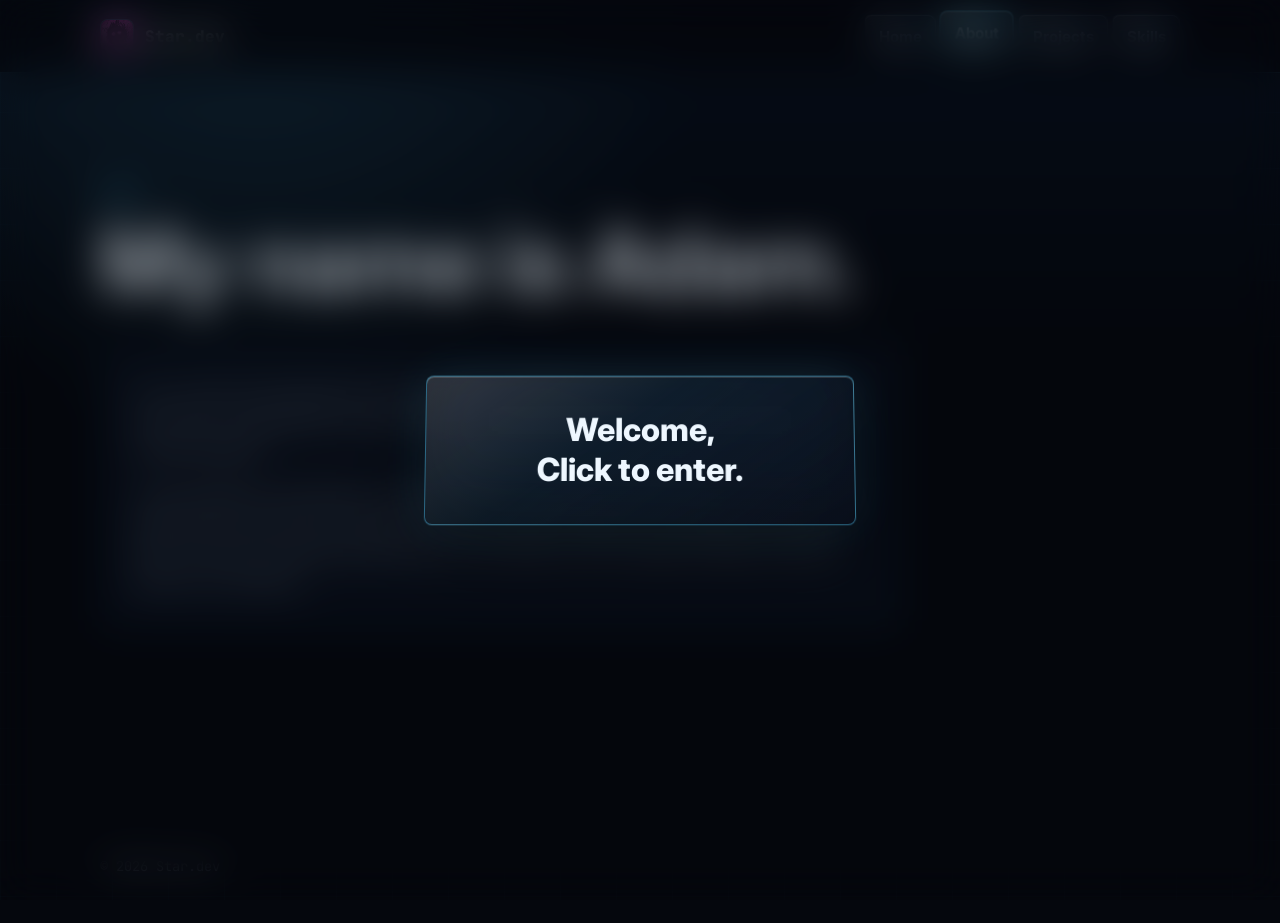
==== about.html @ d6911244 "first commit" ====
<!DOCTYPE html>
<html lang="en">
<head>
  <meta charset="UTF-8">
  <meta name="viewport" content="width=device-width, initial-scale=1.0">
  <meta name="description" content="About me - my programmer profile for Star.dev.">
  <title>star.dev</title>
  <link rel="preconnect" href="https://fonts.googleapis.com">
  <link rel="preconnect" href="https://fonts.gstatic.com" crossorigin>
  <link href="https://fonts.googleapis.com/css2?family=Inter:wght@400;500;600;700;800&family=JetBrains+Mono:wght@500;600;700&display=swap" rel="stylesheet">
  <link rel="icon" type="image/jpeg" href="assets/adamsrealm1.jpg">
  <link rel="apple-touch-icon" href="assets/adamsrealm1.jpg">
  <link rel="stylesheet" href="styles.css">
</head>
<body>
  <a class="skip-link" href="#main">Skip to content</a>

  <header class="site-header">
    <nav class="nav" aria-label="Primary navigation">
      <a class="brand" href="index.html" aria-label="Star.dev home">
        <img class="brand__mark" src="assets/adamsrealm1.jpg" alt="Star.dev logo">
        <span>Star.dev</span>
      </a>

      <button class="nav__toggle" id="menuToggle" type="button" aria-label="Open navigation" aria-expanded="false" aria-controls="navLinks">
        <span></span>
        <span></span>
      </button>

      <div class="nav__links" id="navLinks">
        <a href="index.html">Home</a>
        <a class="is-active" aria-current="page" href="about.html">About</a>
        <a href="projects.html">Projects</a>
        <a href="skills.html">Skills</a>
      </div>
    </nav>
  </header>

  <main class="page" id="main">
    <section class="page-heading">
      <p class="eyebrow">About</p>
      <h1>My name is Adam.</h1>
    </section>

    <section class="content-panel">
      <p>
        I am a coder and programmar who likes building <strong>useless</strong> programs and stuff that I find fun. I have been a programmar for like idk maybe 3+ years, yeah i think so. i think i farted. uh enough yapping. 
      </p>
      <p>
        I have experience with Python, HTML/CSS/JS, and a bit of C#. I have made a lot of dumb projects that I am proud of (somehow), and I'm always looking for new things to learn and build. I also like to make tools that make my life easier, and I am always looking for ways to improve my workflow. 
      </p>
    </section>
      </div>
    </section>
  </main>

  <footer class="footer">
    <p>&copy; 2026 Star.dev</p>
  </footer>

  <script src="script.js"></script>
</body>
</html>
---- styles.css ----
/* Main edit points: change these variables to adjust the whole site. */
:root {
  --bg: #05070d;
  --panel: #0b1220;
  --panel-soft: rgba(11, 18, 32, 0.78);
  --border: rgba(83, 210, 255, 0.2);
  --border-strong: rgba(83, 210, 255, 0.44);
  --text: #eef7ff;
  --muted: #9fb1c5;
  --accent: #53d2ff;
  --accent-strong: #2f8cff;
  --max-width: 1080px;
  --radius: 8px;
  --font-sans: "Inter", system-ui, -apple-system, BlinkMacSystemFont, "Segoe UI", sans-serif;
  --font-mono: "JetBrains Mono", "Cascadia Code", Consolas, monospace;
}

* {
  box-sizing: border-box;
}

html {
  color-scheme: dark;
}

body {
  min-width: 320px;
  min-height: 100vh;
  margin: 0;
  color: var(--text);
  background:
    radial-gradient(circle at 20% 0%, rgba(83, 210, 255, 0.14), transparent 28rem),
    linear-gradient(180deg, rgba(47, 140, 255, 0.08), transparent 22rem),
    var(--bg);
  font-family: var(--font-sans);
  overflow-x: hidden;
}

body.enter-active {
  overflow: hidden;
}

body::before {
  position: fixed;
  inset: 0;
  z-index: 0;
  pointer-events: none;
  content: "";
  background-image:
    linear-gradient(rgba(83, 210, 255, 0.08) 1px, transparent 1px),
    linear-gradient(90deg, rgba(83, 210, 255, 0.08) 1px, transparent 1px);
  background-size: 56px 56px;
  opacity: 0.4;
  animation: gridMove 22s linear infinite;
}

.site-header,
.page,
.footer {
  position: relative;
  z-index: 1;
}

a {
  color: inherit;
  text-decoration: none;
}

button {
  font: inherit;
  color: inherit;
}

::selection {
  color: #00111f;
  background: var(--accent);
}

.skip-link {
  position: fixed;
  top: 12px;
  left: 12px;
  z-index: 100;
  padding: 0.75rem 1rem;
  color: #00111f;
  background: var(--accent);
  border-radius: var(--radius);
  font-weight: 800;
  transform: translateY(-140%);
  transition: transform 160ms ease;
}

.skip-link:focus {
  transform: translateY(0);
}

.enter-screen {
  position: fixed;
  inset: 0;
  z-index: 1000;
  display: grid;
  place-items: center;
  padding: 1rem;
  background: rgba(5, 7, 13, 0.38);
  backdrop-filter: blur(20px);
  transition: opacity 360ms ease, visibility 360ms ease;
}

.enter-screen.is-hidden {
  visibility: hidden;
  opacity: 0;
  pointer-events: none;
}

.enter-screen__button {
  position: relative;
  width: min(100%, 430px);
  min-height: 150px;
  overflow: hidden;
  padding: 2rem;
  color: var(--text);
  background:
    linear-gradient(145deg, rgba(255, 255, 255, 0.16), rgba(83, 210, 255, 0.06) 42%, rgba(11, 18, 32, 0.78)),
    rgba(11, 18, 32, 0.78);
  border: 1px solid var(--border-strong);
  border-radius: var(--radius);
  box-shadow:
    inset 0 1px 0 rgba(255, 255, 255, 0.22),
    inset 0 -30px 60px rgba(0, 0, 0, 0.22),
    0 24px 80px rgba(0, 0, 0, 0.42),
    0 0 50px rgba(83, 210, 255, 0.12);
  cursor: pointer;
  font-family: var(--font-sans);
  font-size: clamp(1.45rem, 4vw, 2rem);
  font-weight: 800;
  line-height: 1.25;
  text-align: center;
  transform: perspective(900px) rotateX(4deg) translateZ(0);
  transition: border-color 180ms ease, box-shadow 180ms ease, transform 180ms ease;
  animation: glassFloat 4.8s ease-in-out infinite;
}

.enter-screen__button::before {
  position: absolute;
  inset: -45% auto -45% -75%;
  width: 62%;
  content: "";
  background: linear-gradient(90deg, transparent, rgba(255, 255, 255, 0.32), transparent);
  transform: rotate(18deg);
  animation: glassShine 4.2s ease-in-out infinite;
}

.enter-screen__button:hover,
.enter-screen__button:focus-visible {
  border-color: var(--accent);
  box-shadow:
    inset 0 1px 0 rgba(255, 255, 255, 0.3),
    inset 0 -30px 60px rgba(0, 0, 0, 0.2),
    0 30px 90px rgba(0, 0, 0, 0.52),
    0 0 70px rgba(83, 210, 255, 0.24);
  transform: perspective(900px) rotateX(0deg) translateY(-4px) translateZ(18px);
  outline: none;
}

.site-header {
  position: sticky;
  top: 0;
  z-index: 20;
  background: rgba(5, 7, 13, 0.84);
  border-bottom: 1px solid rgba(83, 210, 255, 0.12);
  backdrop-filter: blur(16px);
}

.nav {
  display: flex;
  align-items: center;
  justify-content: space-between;
  gap: 1rem;
  width: min(100% - 2rem, var(--max-width));
  min-height: 72px;
  margin: 0 auto;
}

.brand {
  display: inline-flex;
  align-items: center;
  gap: 0.7rem;
  font-family: var(--font-mono);
  font-weight: 800;
}

.brand__mark {
  width: 34px;
  height: 34px;
  aspect-ratio: 1;
  display: block;
  object-fit: cover;
  object-position: center;
  background: var(--panel);
  border: 1px solid var(--border-strong);
  border-radius: var(--radius);
  box-shadow: 0 0 24px rgba(83, 210, 255, 0.18);
}

.nav__links {
  display: flex;
  align-items: center;
  gap: 0.25rem;
}

.nav__links a,
.nav__links button {
  position: relative;
  overflow: hidden;
  padding: 0.72rem 0.85rem;
  color: var(--muted);
  background:
    linear-gradient(145deg, rgba(255, 255, 255, 0.1), rgba(83, 210, 255, 0.045) 46%, rgba(11, 18, 32, 0.3)),
    rgba(11, 18, 32, 0.26);
  border: 1px solid transparent;
  border-radius: var(--radius);
  cursor: pointer;
  font-size: 0.94rem;
  font-weight: 700;
  box-shadow:
    inset 0 1px 0 rgba(255, 255, 255, 0.11),
    0 8px 18px rgba(0, 0, 0, 0.16);
  transform: perspective(700px) translateZ(0);
  transition: color 180ms ease, background 180ms ease, border-color 180ms ease, box-shadow 180ms ease, transform 180ms ease;
}

.nav__links a::before,
.nav__links button::before,
.button::before,
.simple-card--button::before {
  position: absolute;
  inset: -60% auto -60% -80%;
  width: 58%;
  content: "";
  background: linear-gradient(90deg, transparent, rgba(255, 255, 255, 0.26), transparent);
  transform: rotate(20deg);
  transition: transform 520ms ease;
}

.nav__links a:hover,
.nav__links a:focus-visible,
.nav__links a.is-active,
.nav__links button:hover,
.nav__links button:focus-visible,
.nav__links button.is-active {
  color: var(--text);
  background:
    linear-gradient(145deg, rgba(255, 255, 255, 0.14), rgba(83, 210, 255, 0.1) 42%, rgba(11, 18, 32, 0.48)),
    rgba(83, 210, 255, 0.09);
  border-color: rgba(83, 210, 255, 0.34);
  box-shadow:
    inset 0 1px 0 rgba(255, 255, 255, 0.18),
    0 14px 26px rgba(0, 0, 0, 0.24),
    0 0 28px rgba(83, 210, 255, 0.12);
  transform: perspective(700px) rotateX(7deg) translateY(-2px) translateZ(12px);
  outline: none;
}

.nav__links a:hover::before,
.nav__links a:focus-visible::before,
.nav__links button:hover::before,
.nav__links button:focus-visible::before,
.button:hover::before,
.button:focus-visible::before,
.simple-card--button:hover::before,
.simple-card--button:focus-visible::before {
  transform: translateX(330%) rotate(20deg);
}

.nav__toggle {
  display: none;
  width: 44px;
  aspect-ratio: 1;
  padding: 0;
  background: var(--panel);
  border: 1px solid var(--border);
  border-radius: var(--radius);
  cursor: pointer;
}

.nav__toggle span {
  display: block;
  width: 18px;
  height: 2px;
  margin: 4px auto;
  background: var(--text);
}

.page {
  width: min(100% - 2rem, var(--max-width));
  min-height: calc(100vh - 148px);
  margin: 0 auto;
  padding: clamp(4rem, 9vw, 7rem) 0;
  animation: pageIn 520ms ease both;
}

.tab-panels {
  position: relative;
}

.tab-panel {
  width: 100%;
}

.tab-panel.is-active {
  animation: tabFadeDown 360ms ease both;
}

.tab-panel.is-exiting {
  position: absolute;
  inset: 0 auto auto 0;
  display: block;
  pointer-events: none;
  animation: tabFadeUp 240ms ease both;
}

.page--home {
  display: grid;
  align-content: center;
  gap: clamp(2rem, 5vw, 3rem);
}

.page--home .overview-grid {
  margin-top: clamp(3.5rem, 9vw, 7rem);
}

.hero,
.page-heading {
  max-width: 850px;
}

.eyebrow {
  margin: 0 0 1rem;
  color: var(--accent);
  font-family: var(--font-mono);
  font-size: 0.78rem;
  font-weight: 800;
  letter-spacing: 0.08em;
  text-transform: uppercase;
}

h1,
h2,
p {
  overflow-wrap: anywhere;
}

h1,
h2 {
  margin: 0;
  letter-spacing: 0;
}

h1 {
  max-width: 900px;
  font-size: clamp(2.6rem, 7vw, 5.8rem);
  line-height: 0.98;
}

h2 {
  font-size: clamp(1.25rem, 2vw, 1.55rem);
  line-height: 1.15;
}

.lead,
.content-panel p,
.simple-card p {
  color: var(--muted);
  font-size: 1.03rem;
  line-height: 1.75;
}

.lead {
  max-width: 680px;
  margin: 1.4rem 0 0;
}

.actions {
  display: flex;
  flex-wrap: wrap;
  gap: 0.85rem;
  margin-top: 2rem;
}

.button {
  position: relative;
  display: inline-flex;
  align-items: center;
  justify-content: center;
  min-height: 48px;
  overflow: hidden;
  padding: 0 1.05rem;
  background:
    linear-gradient(145deg, rgba(255, 255, 255, 0.14), rgba(83, 210, 255, 0.065) 46%, rgba(11, 18, 32, 0.76)),
    rgba(11, 18, 32, 0.76);
  border: 1px solid var(--border);
  border-radius: var(--radius);
  cursor: pointer;
  font-weight: 800;
  box-shadow:
    inset 0 1px 0 rgba(255, 255, 255, 0.16),
    inset 0 -18px 34px rgba(0, 0, 0, 0.18),
    0 16px 34px rgba(0, 0, 0, 0.26);
  transform: perspective(800px) translateZ(0);
  transition: border-color 180ms ease, box-shadow 180ms ease, transform 180ms ease, background 180ms ease;
}

.button:hover,
.button:focus-visible {
  border-color: var(--border-strong);
  box-shadow:
    inset 0 1px 0 rgba(255, 255, 255, 0.22),
    inset 0 -18px 34px rgba(0, 0, 0, 0.16),
    0 22px 44px rgba(0, 0, 0, 0.34),
    0 0 36px rgba(83, 210, 255, 0.15);
  transform: perspective(800px) rotateX(6deg) translateY(-4px) translateZ(16px);
  outline: none;
}

.button--primary {
  color: #00111f;
  background:
    linear-gradient(145deg, rgba(255, 255, 255, 0.45), rgba(140, 233, 255, 0.82) 35%, rgba(47, 140, 255, 0.72)),
    linear-gradient(135deg, var(--accent), #8ce9ff);
  border-color: transparent;
}

.overview-grid,
.card-grid {
  display: grid;
  grid-template-columns: repeat(4, 1fr);
  gap: 1rem;
}

.overview-grid--three {
  grid-template-columns: repeat(3, 1fr);
}

.card-grid {
  margin-top: 2.5rem;
}

.simple-card,
.content-panel,
.skill-item {
  background: var(--panel-soft);
  border: 1px solid var(--border);
  border-radius: var(--radius);
  backdrop-filter: blur(14px);
}

.simple-card {
  position: relative;
  display: block;
  min-height: 220px;
  overflow: hidden;
  padding: 1.15rem;
  color: var(--text);
  text-align: left;
  box-shadow:
    inset 0 1px 0 rgba(255, 255, 255, 0.11),
    inset 0 -30px 60px rgba(0, 0, 0, 0.12),
    0 18px 40px rgba(0, 0, 0, 0.22);
  transform: perspective(1000px) translateZ(0);
  transition: border-color 180ms ease, box-shadow 180ms ease, transform 180ms ease, background 180ms ease;
}

.simple-card:hover,
.simple-card:focus-visible {
  border-color: var(--border-strong);
  background:
    linear-gradient(145deg, rgba(255, 255, 255, 0.12), rgba(83, 210, 255, 0.08) 46%, rgba(11, 18, 32, 0.76)),
    var(--panel-soft);
  box-shadow:
    inset 0 1px 0 rgba(255, 255, 255, 0.18),
    inset 0 -30px 60px rgba(0, 0, 0, 0.12),
    0 28px 60px rgba(0, 0, 0, 0.34),
    0 0 46px rgba(83, 210, 255, 0.12);
  transform: perspective(1000px) rotateX(4deg) rotateY(-3deg) translateY(-8px) translateZ(18px);
  outline: none;
}

.simple-card--button {
  width: 100%;
  cursor: pointer;
}

.simple-card > span,
.skill-item span {
  display: block;
  margin-bottom: 1.8rem;
  color: var(--accent);
  font-family: var(--font-mono);
  font-size: 0.78rem;
  font-weight: 800;
  text-transform: uppercase;
}

.simple-card p {
  margin: 1rem 0 0;
}

.content-panel {
  max-width: 800px;
  margin-top: 2.5rem;
  padding: clamp(1.2rem, 3vw, 2rem);
}

.content-panel p {
  margin: 0;
}

.content-panel p + p {
  margin-top: 1rem;
}

.tags {
  display: flex;
  flex-wrap: wrap;
  gap: 0.45rem;
  margin-top: 1.25rem;
}

.tags span {
  padding: 0.35rem 0.55rem;
  color: var(--text);
  background: rgba(255, 255, 255, 0.06);
  border: 1px solid rgba(255, 255, 255, 0.08);
  border-radius: 999px;
  font-family: var(--font-mono);
  font-size: 0.72rem;
}

.skill-list {
  display: grid;
  grid-template-columns: repeat(2, minmax(0, 1fr));
  gap: 0.85rem;
  max-width: 800px;
  margin-top: 2.5rem;
}

.skill-item {
  display: flex;
  align-items: center;
  justify-content: space-between;
  min-height: 76px;
  padding: 1rem;
}

.skill-item span {
  margin-bottom: 0;
}

.skill-item strong {
  font-size: 1.05rem;
}

.footer {
  width: min(100% - 2rem, var(--max-width));
  margin: 0 auto;
  padding: 2rem 0 3rem;
  color: var(--muted);
  font-family: var(--font-mono);
  font-size: 0.85rem;
}

.footer p {
  margin: 0;
}

@keyframes gridMove {
  from {
    background-position: 0 0, 0 0;
  }
  to {
    background-position: 56px 56px, 56px 56px;
  }
}

@keyframes pageIn {
  from {
    opacity: 0;
    transform: translateY(12px);
  }
  to {
    opacity: 1;
    transform: translateY(0);
  }
}

@keyframes tabFadeUp {
  from {
    opacity: 1;
    transform: translateY(0);
  }
  to {
    opacity: 0;
    transform: translateY(-24px);
  }
}

@keyframes tabFadeDown {
  from {
    opacity: 0;
    transform: translateY(-24px);
  }
  to {
    opacity: 1;
    transform: translateY(0);
  }
}

@keyframes glassFloat {
  0%,
  100% {
    transform: perspective(900px) rotateX(4deg) translateY(0) translateZ(0);
  }
  50% {
    transform: perspective(900px) rotateX(2deg) translateY(-8px) translateZ(10px);
  }
}

@keyframes glassShine {
  0%,
  28% {
    transform: translateX(0) rotate(18deg);
  }
  64%,
  100% {
    transform: translateX(330%) rotate(18deg);
  }
}

@media (max-width: 900px) {
  .overview-grid,
  .overview-grid--three,
  .card-grid {
    grid-template-columns: repeat(2, 1fr);
  }
}

@media (max-width: 720px) {
  .nav {
    min-height: 66px;
  }

  .nav__toggle {
    display: block;
  }

  .nav__links {
    position: absolute;
    top: 100%;
    right: 1rem;
    left: 1rem;
    display: grid;
    padding: 0.6rem;
    background: rgba(5, 7, 13, 0.96);
    border: 1px solid var(--border);
    border-radius: var(--radius);
    visibility: hidden;
    opacity: 0;
    transform: translateY(-8px);
    transition: opacity 160ms ease, transform 160ms ease, visibility 160ms ease;
  }

  .nav__links.is-open {
    visibility: visible;
    opacity: 1;
    transform: translateY(0);
  }

  .nav__links a,
  .nav__links button {
    padding: 0.9rem;
  }

  .page {
    min-height: calc(100vh - 142px);
    padding: 3.5rem 0;
  }

  .overview-grid,
  .overview-grid--three,
  .card-grid,
  .skill-list {
    grid-template-columns: 1fr;
  }

  .actions .button {
    width: 100%;
  }
}

@media (max-width: 430px) {
  .brand span:last-child {
    display: none;
  }

  h1 {
    font-size: clamp(2.35rem, 15vw, 3.8rem);
  }
}

@media (prefers-reduced-motion: reduce) {
  *,
  *::before,
  *::after {
    animation-duration: 0.001ms !important;
    animation-iteration-count: 1 !important;
    transition-duration: 0.001ms !important;
  }

  .enter-screen__button,
  .nav__links a,
  .nav__links button,
  .button,
  .simple-card {
    transform: none !important;
  }
}
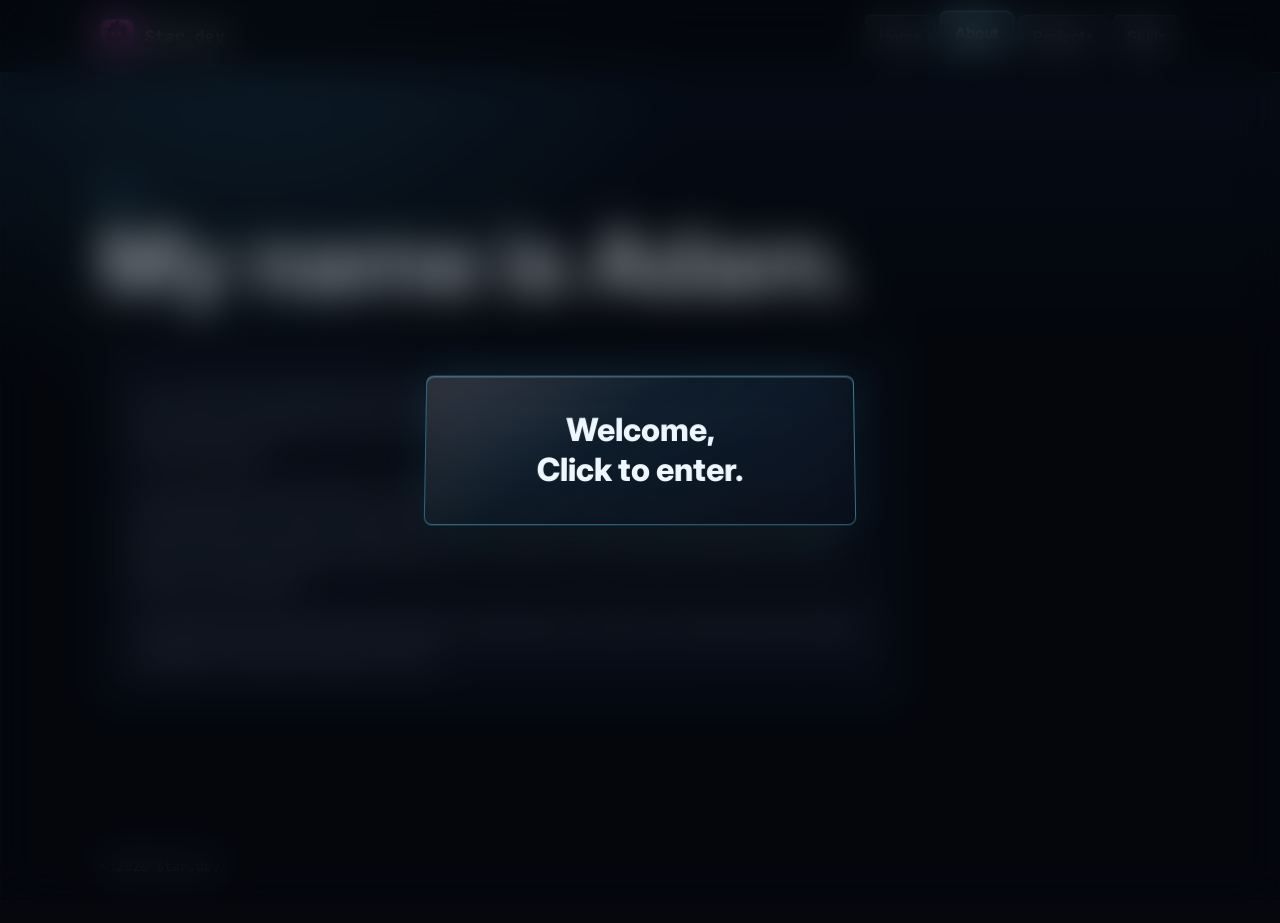
==== commit e2c81e52: "commit 1234567890abcdef1234567890abcdef12345678" ====
--- a/about.html
+++ b/about.html
@@ -49,6 +49,9 @@
       <p>
         I have experience with Python, HTML/CSS/JS, and a bit of C#. I have made a lot of dumb projects that I am proud of (somehow), and I'm always looking for new things to learn and build. I also like to make tools that make my life easier, and I am always looking for ways to improve my workflow. 
       </p>
+      <p>
+        I like playing Rocket League, Beat Saber, and Minecraft. I also like to create simple animations in Blender. I also like to listen to music.
+      </p>
     </section>
       </div>
     </section>
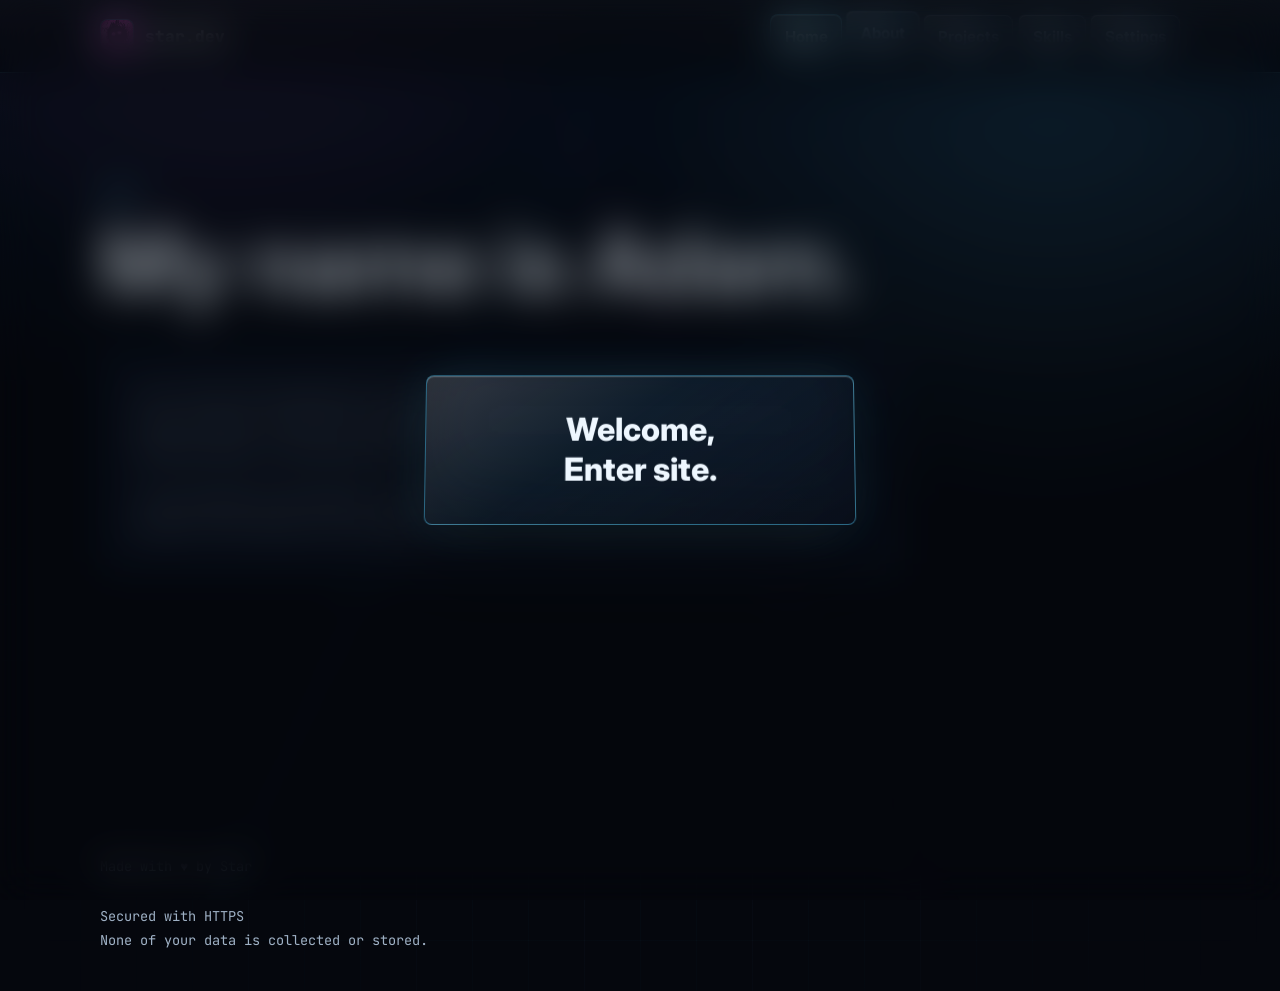
==== commit b2bfa24c: "idk" ====
--- a/about.html
+++ b/about.html
@@ -3,64 +3,12 @@
 <head>
   <meta charset="UTF-8">
   <meta name="viewport" content="width=device-width, initial-scale=1.0">
-  <meta name="description" content="About me - my programmer profile for Star.dev.">
-  <title>star.dev</title>
-  <link rel="preconnect" href="https://fonts.googleapis.com">
-  <link rel="preconnect" href="https://fonts.gstatic.com" crossorigin>
-  <link href="https://fonts.googleapis.com/css2?family=Inter:wght@400;500;600;700;800&family=JetBrains+Mono:wght@500;600;700&display=swap" rel="stylesheet">
-  <link rel="icon" type="image/jpeg" href="assets/adamsrealm1.jpg">
-  <link rel="apple-touch-icon" href="assets/adamsrealm1.jpg">
-  <link rel="stylesheet" href="styles.css">
+  <meta http-equiv="refresh" content="0; url=index.html#about">
+  <meta name="robots" content="noindex">
+  <title>Redirecting to About - star.dev</title>
+  <link rel="canonical" href="index.html#about">
 </head>
 <body>
-  <a class="skip-link" href="#main">Skip to content</a>
-
-  <header class="site-header">
-    <nav class="nav" aria-label="Primary navigation">
-      <a class="brand" href="index.html" aria-label="Star.dev home">
-        <img class="brand__mark" src="assets/adamsrealm1.jpg" alt="Star.dev logo">
-        <span>Star.dev</span>
-      </a>
-
-      <button class="nav__toggle" id="menuToggle" type="button" aria-label="Open navigation" aria-expanded="false" aria-controls="navLinks">
-        <span></span>
-        <span></span>
-      </button>
-
-      <div class="nav__links" id="navLinks">
-        <a href="index.html">Home</a>
-        <a class="is-active" aria-current="page" href="about.html">About</a>
-        <a href="projects.html">Projects</a>
-        <a href="skills.html">Skills</a>
-      </div>
-    </nav>
-  </header>
-
-  <main class="page" id="main">
-    <section class="page-heading">
-      <p class="eyebrow">About</p>
-      <h1>My name is Adam.</h1>
-    </section>
-
-    <section class="content-panel">
-      <p>
-        I am a coder and programmar who likes building <strong>useless</strong> programs and stuff that I find fun. I have been a programmar for like idk maybe 3+ years, yeah i think so. i think i farted. uh enough yapping. 
-      </p>
-      <p>
-        I have experience with Python, HTML/CSS/JS, and a bit of C#. I have made a lot of dumb projects that I am proud of (somehow), and I'm always looking for new things to learn and build. I also like to make tools that make my life easier, and I am always looking for ways to improve my workflow. 
-      </p>
-      <p>
-        I like playing Rocket League, Beat Saber, and Minecraft. I also like to create simple animations in Blender. I also like to listen to music.
-      </p>
-    </section>
-      </div>
-    </section>
-  </main>
-
-  <footer class="footer">
-    <p>&copy; 2026 Star.dev</p>
-  </footer>
-
-  <script src="script.js"></script>
+  <p><a href="index.html#about">Continue to About</a></p>
 </body>
 </html>
